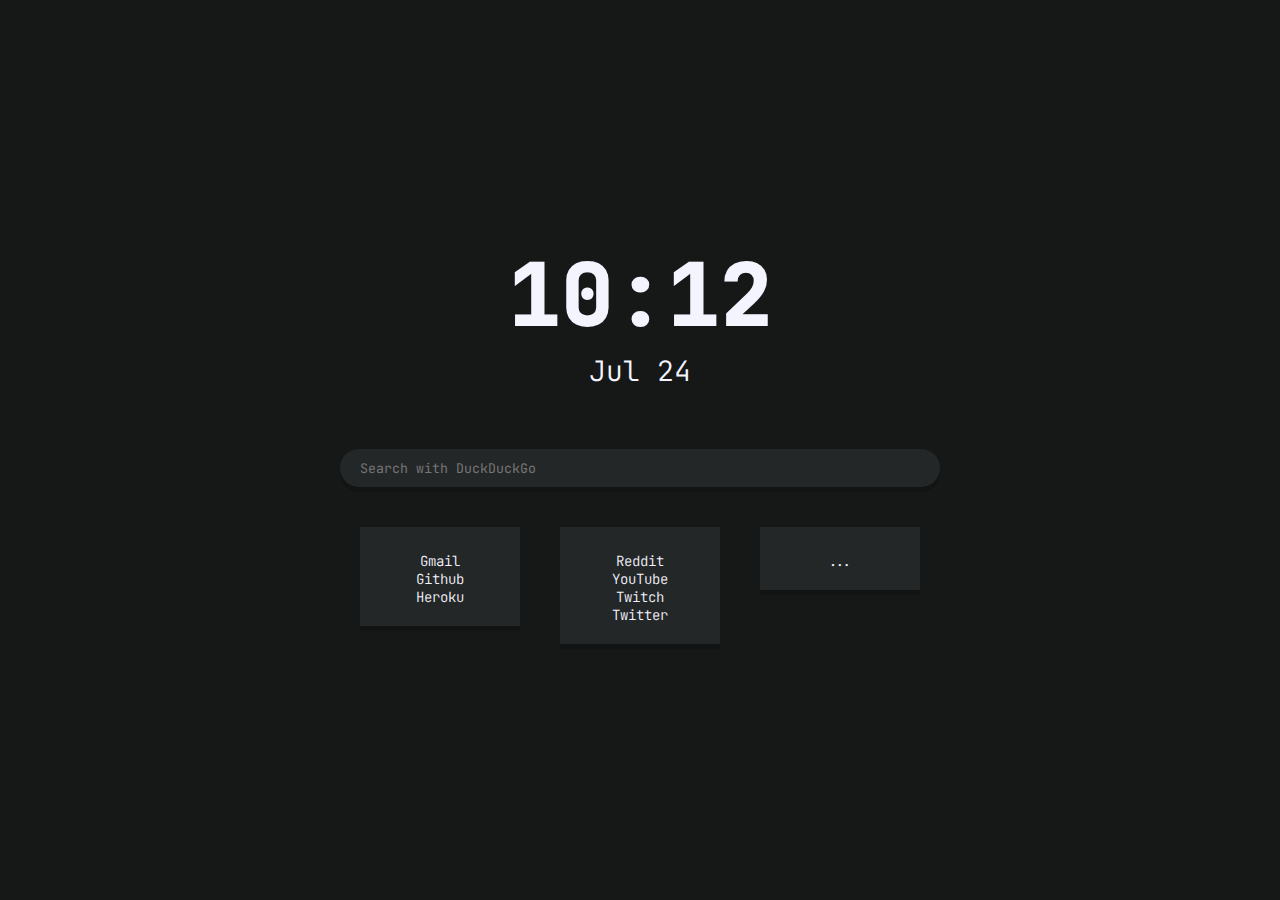
==== index.html @ eb128b88 "initial commit" ====
<!DOCTYPE html>
<html lang="en">
<head>
    <meta charset="UTF-8">
    <meta name="viewport" content="width=device-width, initial-scale=1.0">
    <meta http-equiv="X-UA-Compatible" content="ie=edge">
    <link rel="icon" type="image/png" href="img/favicon.png"/>
    <link rel="stylesheet" href="css/style.css">
    <title>Home</title>
</head>
<body>
    <div class="overlay"></div>
    <div class="central-wrapper">
        <div class="main-wrapper">
            <div id="time-date">
                <div id="time"></div>
                <div id="date"></div>
            </div>
            <div id="search">
                <form method="POST" action="search.php" autocomplete="off">
                    <input type="text" placeholder="Search with DuckDuckGo" name="search-value" id="search-value">
                </form>
            </div>
            <div id="links">
                <div class="list">
                    <h1><!--productive--></h1>
                    <ul>
                        <li><a href="https://mail.google.com/mail/">Gmail</a></li>
                        <li><a href="https://github.com/">Github</a></li>
                        <li><a href="https://dashboard.heroku.com/">Heroku</a></li>
                    </ul>
                </div>
                <div class="list">
                    <h1><!--social--></h1>
                    <ul>
                        <li><a href="https://www.reddit.com/">Reddit</a></li>
                        <li><a href="https://www.youtube.com/">YouTube</a></li>
                        <li><a href="https://www.twitch.tv/">Twitch</a></li>
                        <li><a href="https://www.twitter.com/">Twitter</a></li>
                    </ul>
                </div>
                <div class="list">
                    <h1><!--test--></h1>
                    <ul>
                        <li><a href="#">...</a></li>
                    </ul>
                </div>
            </div>
        </div>
    </div>
    <script src="js/time.js"></script>
    <script src="js/search.js"></script>
</body>
</html>
---- css/style.css ----
@import url('https://fonts.googleapis.com/css2?family=JetBrains+Mono:ital,wght@0,200;0,400;0,800;1,400&display=swap');

*, html, body {
    margin: 0;
    padding: 0;
    font-family: 'JetBrains Mono', Arial, Helvetica, sans-serif;
    font-weight: 300;
    color: #f4f4ff;
}

html, body, .central-wrapper {
    height: 100%;
}

.overlay {
    background-image: url('../img/bg.jpg');
    background-position: center;
    background-size: cover;
    z-index: 0;
    opacity: .2;
    position: absolute;
    width: 100%;
    height: 100%;
}

.central-wrapper {
    background-color: #161818;
    display: flex;
    justify-content: center;
    align-items: center;
}

.main-wrapper {
    display: inline-block;
    z-index: 1;
}

#time-date {
    text-align: center;
    margin-bottom: 60px;
}

#time {
    font-size: 88px;
    font-weight: 800;
}

#date {
    font-size: 28px;
}

#search input[type=text] {
    padding: 10px 20px;
    margin: 0;
    outline: none;
    width: 100%;
    box-sizing: border-box;
    margin-bottom: 40px;
    border-radius: 100px;
    background-color: #242727;
    border: none;
    font-weight: 400;
    box-shadow: 0px 5px 0px #0000002e
}

#search input[type=text]:focus {
    box-shadow: 0px 5px 0px #0000002e
}

#links {
    margin: auto;
    max-width: 600px;
    font-size: 0;
}

.list {
    display: inline-block;
    text-align: center;
    width: 160px;
    margin: 0 20px 20px;
    padding: 20px 0;
    background-color: #242727;
    vertical-align: top;
    box-shadow: 0px 5px 0px #0000002e
}

.list:hover {
    box-shadow: 0px 5px 0px #0000002e
}

.list h1 {
    font-size: 16px;
    font-style: italic;
    margin-bottom: 5px;
    color: #818a8a;
}

.list li a {
    list-style: none;
    text-decoration: none;
    font-size: 14px;
}

.list li a:hover {
    text-decoration: underline;
}
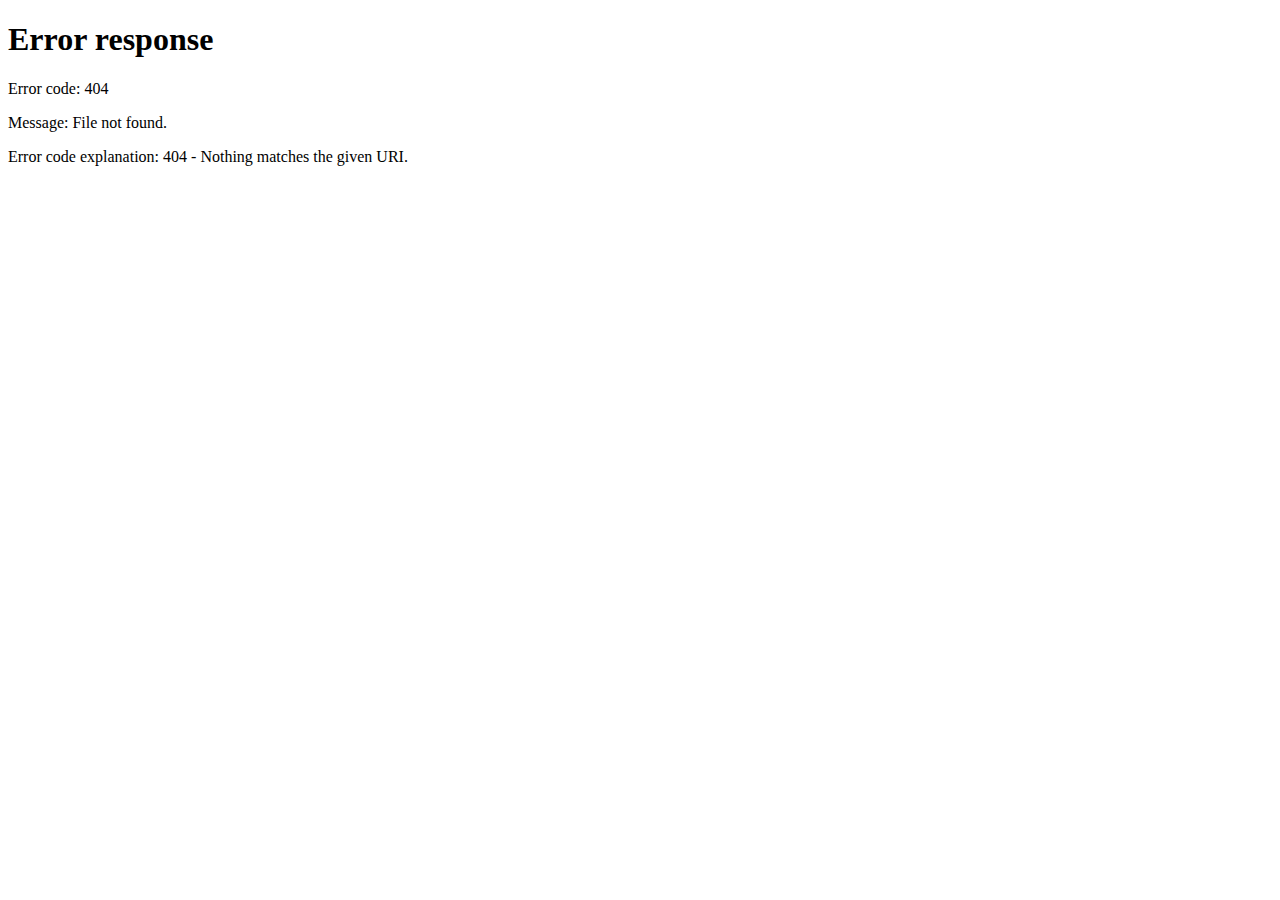
==== commit be62cd88: "Added welcome message" ====
--- a/index.html
+++ b/index.html
@@ -16,8 +16,11 @@
                 <div id="time"></div>
                 <div id="date"></div>
             </div>
+            <div id="welcome">
+                <h1>Welcome <a href="/welcome" id="name"></a></h1>
+            </div>
             <div id="search">
-                <form method="POST" action="search.php" autocomplete="off">
+                <form onsubmit="return search();" autocomplete="off">
                     <input type="text" placeholder="Search with DuckDuckGo" name="search-value" id="search-value">
                 </form>
             </div>
@@ -50,5 +53,6 @@
     </div>
     <script src="js/time.js"></script>
     <script src="js/search.js"></script>
+    <script src="js/welcome.js"></script>
 </body>
 </html>--- a/css/style.css
+++ b/css/style.css
@@ -37,7 +37,7 @@
 
 #time-date {
     text-align: center;
-    margin-bottom: 60px;
+    margin-bottom: 20px;
 }
 
 #time {
@@ -47,6 +47,20 @@
 
 #date {
     font-size: 28px;
+}
+
+#welcome {
+    font-size: 12px;
+    text-align: center;
+    margin-bottom: 60px;
+}
+
+#welcome a {
+    text-decoration: none;
+}
+
+#welcome a:hover {
+    opacity: .6;
 }
 
 #search input[type=text] {
@@ -103,4 +117,31 @@
 
 .list li a:hover {
     text-decoration: underline;
+}
+
+/* Welcome Page */
+
+.welcome h1 {
+    text-align: center;
+    margin-bottom: 20px;
+}
+
+.welcome input[type=text] {
+    padding: 10px 20px;
+    font-size: 20px;
+    text-align: center;
+    margin: 0;
+    outline: none;
+    width: 100%;
+    box-sizing: border-box;
+    margin-bottom: 20px;
+    border-radius: 4px;
+    background-color: #0000006b;
+    border: none;
+    font-weight: 400;
+}
+
+.welcome p {
+    color: #ffffff4d;
+    text-align: center;
 }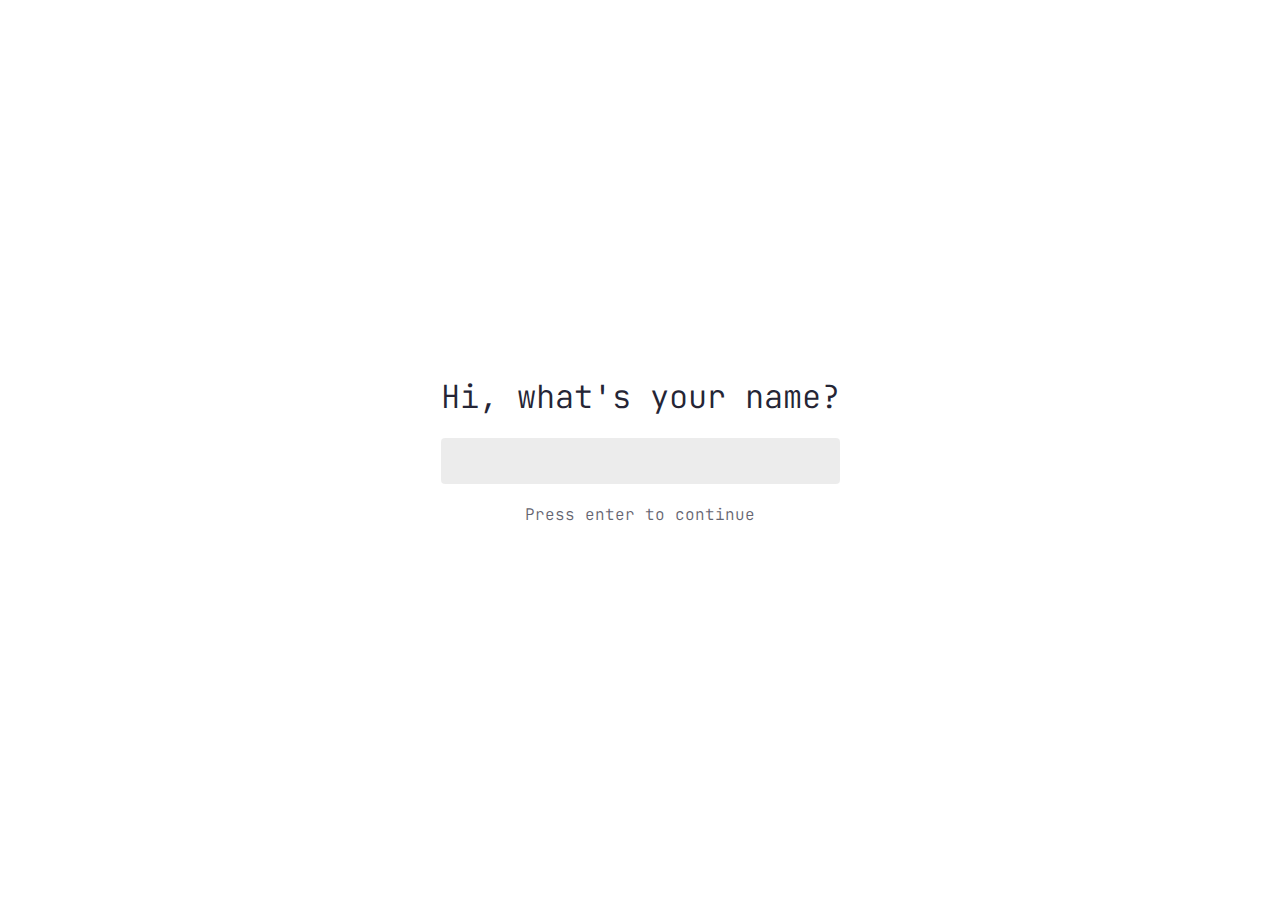
==== commit ad156f1d: "added light & dynamic theme" ====
--- a/index.html
+++ b/index.html
@@ -4,12 +4,15 @@
     <meta charset="UTF-8">
     <meta name="viewport" content="width=device-width, initial-scale=1.0">
     <meta http-equiv="X-UA-Compatible" content="ie=edge">
-    <link rel="icon" type="image/png" href="img/favicon.png"/>
-    <link rel="stylesheet" href="css/style.css">
+    <link rel="icon" type="image/png" href="/img/favicon.png"/>
+    <link rel="stylesheet" href="/css/style.css">
     <title>Home</title>
 </head>
-<body>
-    <div class="overlay"></div>
+<body class="preload">
+    <div class="settings-buttons">
+        <button onclick="toggleTheme()"><img id="theme-button-img" src="/img/svg/circle-half-stroke-solid.svg" alt=""></button>
+        <!-- <button onclick="location = '/settings.html'"><img src="/img/svg/pen-solid.svg" alt=""></button> -->
+    </div>
     <div class="central-wrapper">
         <div class="main-wrapper">
             <div id="time-date">
@@ -17,7 +20,7 @@
                 <div id="date"></div>
             </div>
             <div id="welcome">
-                <h1>Welcome <a href="/welcome" id="name"></a></h1>
+                <h1>Welcome <a href="/welcome.html" id="name"></a></h1>
             </div>
             <div id="search">
                 <form onsubmit="return search();" autocomplete="off">
@@ -51,8 +54,10 @@
             </div>
         </div>
     </div>
-    <script src="js/time.js"></script>
-    <script src="js/search.js"></script>
-    <script src="js/welcome.js"></script>
+    <script src="/js/time.js"></script>
+    <script src="/js/search.js"></script>
+    <script src="/js/welcome.js"></script>
+    <script src="/js/theme.js"></script>
+    <script src="/js/links.js"></script>
 </body>
 </html>--- a/css/style.css
+++ b/css/style.css
@@ -1,30 +1,162 @@
 @import url('https://fonts.googleapis.com/css2?family=JetBrains+Mono:ital,wght@0,200;0,400;0,800;1,400&display=swap');
+
+:root {
+    --dark-ui-theme: #242727;
+    --dark-bg-theme: #161818cc;
+    --dark-foreground: #f4f4ff;
+    --light-ui-theme: #ffffff;
+    --light-bg-theme: #ffffffe8;
+    --light-foreground: #252535;
+}
+
+/* Dark theme */
+:root {
+    --ui-theme: var(--dark-ui-theme);
+    --bg-theme: var(--dark-bg-theme);
+    --foreground: var(--dark-foreground);
+}
+
+body.dark, body.dark a, body.dark input {
+    color: var(--dark-foreground) !important;
+}
+
+body.dark .central-wrapper {
+    background: var(--dark-bg-theme);
+}
+
+body.dark #search input[type=text] {
+    background-color: var(--dark-ui-theme)
+}
+
+body.dark .list {
+    background-color: var(--dark-ui-theme)
+}
+
+body.dark #date {
+    font-weight: 400;
+}
+
+body.dark .settings-buttons button {
+    filter: invert(1) !important;
+}
+
+body.dark .welcome input[type=text] {
+    background-color: #ffffff13 !important;
+}
+
+body.dark .welcome p {
+    color: var(--dark-foreground);
+}
+
+
+
+/* Light theme */
+@media (prefers-color-scheme: light) {
+    :root {
+        --ui-theme: var(--light-ui-theme);
+        --bg-theme: var(--light-bg-theme);
+        --foreground: var(--light-foreground);
+    }
+
+    #date {
+        font-weight: 800;
+    }
+
+    .settings-buttons button {
+        filter: invert(0) !important;
+    }
+
+    .welcome input[type=text] {
+        background-color: #00000013 !important;
+    }
+}
+
+body.light, body.light a, body.light input {
+    color: var(--light-foreground) !important;
+}
+
+body.light .central-wrapper {
+    background: var(--light-bg-theme);
+}
+
+body.light #search input[type=text] {
+    background-color: var(--light-ui-theme)
+}
+
+body.light .list {
+    background-color: var(--light-ui-theme)
+}
+
+body.light #date {
+    font-weight: 800;
+}
+
+body.light .settings-buttons button {
+    filter: invert(0) !important;
+}
+
+body.light .welcome input[type=text] {
+    background-color: #00000013;
+}
+
+body.light .welcome p {
+    color: var(--light-foreground);
+}
+
+/* body * {
+    transition: .5s;
+} */
+
+/* Begin settings */
+
+.settings-buttons {
+    position: absolute;
+    bottom: 10px;
+    right: 10px;
+    opacity: .5;
+}
+
+.settings-buttons:hover {
+    opacity: 1;
+}
+
+.settings-buttons button {
+    cursor: pointer;
+    background: none;
+    border: none;
+    filter: invert(1);
+}
+
+.settings-buttons button img {
+    width: 18px;
+    vertical-align: bottom;
+}
+
+/* End settings */
 
 *, html, body {
     margin: 0;
     padding: 0;
     font-family: 'JetBrains Mono', Arial, Helvetica, sans-serif;
     font-weight: 300;
-    color: #f4f4ff;
 }
 
 html, body, .central-wrapper {
     height: 100%;
 }
 
-.overlay {
-    background-image: url('../img/bg.jpg');
+body, a, input {
+    color: var(--foreground);
+}
+
+body {
+    background: url('../img/bg.jpg');
     background-position: center;
     background-size: cover;
-    z-index: 0;
-    opacity: .2;
-    position: absolute;
-    width: 100%;
-    height: 100%;
 }
 
 .central-wrapper {
-    background-color: #161818;
+    background: var(--bg-theme);
     display: flex;
     justify-content: center;
     align-items: center;
@@ -66,12 +198,11 @@
 #search input[type=text] {
     padding: 10px 20px;
     margin: 0;
-    outline: none;
     width: 100%;
     box-sizing: border-box;
     margin-bottom: 40px;
     border-radius: 100px;
-    background-color: #242727;
+    background-color: var(--ui-theme);
     border: none;
     font-weight: 400;
     box-shadow: 0px 5px 0px #0000002e
@@ -83,7 +214,9 @@
 
 #links {
     margin: auto;
-    max-width: 600px;
+    display: flex;
+    justify-content: space-between;
+    width: 550px;
     font-size: 0;
 }
 
@@ -91,9 +224,8 @@
     display: inline-block;
     text-align: center;
     width: 160px;
-    margin: 0 20px 20px;
     padding: 20px 0;
-    background-color: #242727;
+    background-color: var(--ui-theme);
     vertical-align: top;
     box-shadow: 0px 5px 0px #0000002e
 }
@@ -107,6 +239,10 @@
     font-style: italic;
     margin-bottom: 5px;
     color: #818a8a;
+}
+
+.list ul {
+    list-style: none;
 }
 
 .list li a {
@@ -136,12 +272,13 @@
     box-sizing: border-box;
     margin-bottom: 20px;
     border-radius: 4px;
-    background-color: #0000006b;
+    background-color: #ffffff13;
     border: none;
     font-weight: 400;
 }
 
 .welcome p {
-    color: #ffffff4d;
-    text-align: center;
-}+    color: var(--foreground);
+    opacity: .7;
+    text-align: center;
+}
